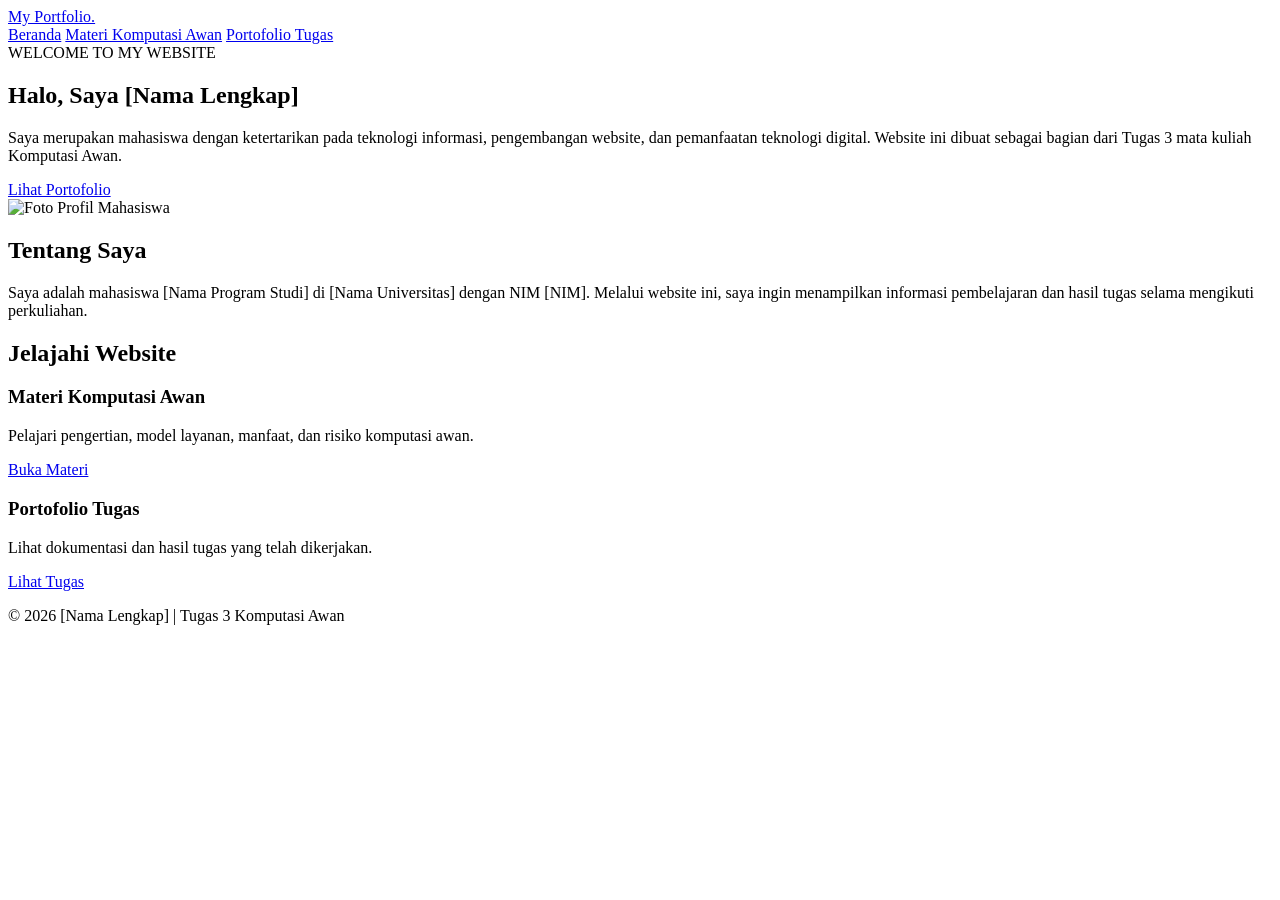
==== index.html @ 25f96266 "Add files via upload" ====
<!DOCTYPE html>
<html lang="id">
<head>
    <meta charset="UTF-8">
    <meta name="viewport" content="width=device-width, initial-scale=1.0">
    <title>Beranda | Website Tugas 3</title>
    <link rel="stylesheet" href="assets/css/style.css">
</head>
<body>

    <!-- NAVBAR -->
    <header>
        <nav class="navbar">
            <a href="index.html" class="logo">My Portfolio.</a>

            <div class="nav-menu">
                <a href="index.html" class="active">Beranda</a>
                <a href="materi.html">Materi Komputasi Awan</a>
                <a href="portofolio.html">Portofolio Tugas</a>
            </div>
        </nav>
    </header>

    <!-- BERANDA -->
    <main>
        <section class="hero">

            <div class="hero-text">
                <span class="subtitle">WELCOME TO MY WEBSITE</span>

                <h1>
                    Halo, Saya <span>[Nama Lengkap]</span>
                </h1>

                <p>
                    Saya merupakan mahasiswa dengan ketertarikan
                    pada teknologi informasi, pengembangan website,
                    dan pemanfaatan teknologi digital.
                    Website ini dibuat sebagai bagian dari
                    Tugas 3 mata kuliah Komputasi Awan.
                </p>

                <a href="portofolio.html" class="btn">
                    Lihat Portofolio
                </a>
            </div>

            <div class="hero-image">
                <img src="assets/images/foto-profil.jpg"
                     alt="Foto Profil Mahasiswa">
            </div>

        </section>

        <!-- IDENTITAS -->
        <section class="identity">
            <h2>Tentang Saya</h2>

            <p>
                Saya adalah mahasiswa [Nama Program Studi]
                di [Nama Universitas] dengan NIM [NIM].
                Melalui website ini, saya ingin menampilkan
                informasi pembelajaran dan hasil tugas
                selama mengikuti perkuliahan.
            </p>
        </section>

        <!-- NAVIGASI HALAMAN -->
        <section class="navigation-section">

            <h2>Jelajahi Website</h2>

            <div class="navigation-cards">

                <div class="nav-card">
                    <h3>Materi Komputasi Awan</h3>
                    <p>
                        Pelajari pengertian, model layanan,
                        manfaat, dan risiko komputasi awan.
                    </p>
                    <a href="materi.html" class="btn">
                        Buka Materi
                    </a>
                </div>

                <div class="nav-card">
                    <h3>Portofolio Tugas</h3>
                    <p>
                        Lihat dokumentasi dan hasil tugas
                        yang telah dikerjakan.
                    </p>
                    <a href="portofolio.html" class="btn">
                        Lihat Tugas
                    </a>
                </div>

            </div>
        </section>
    </main>

    <!-- FOOTER -->
    <footer>
        <p>© 2026 [Nama Lengkap] | Tugas 3 Komputasi Awan</p>
    </footer>

</body>
</html>
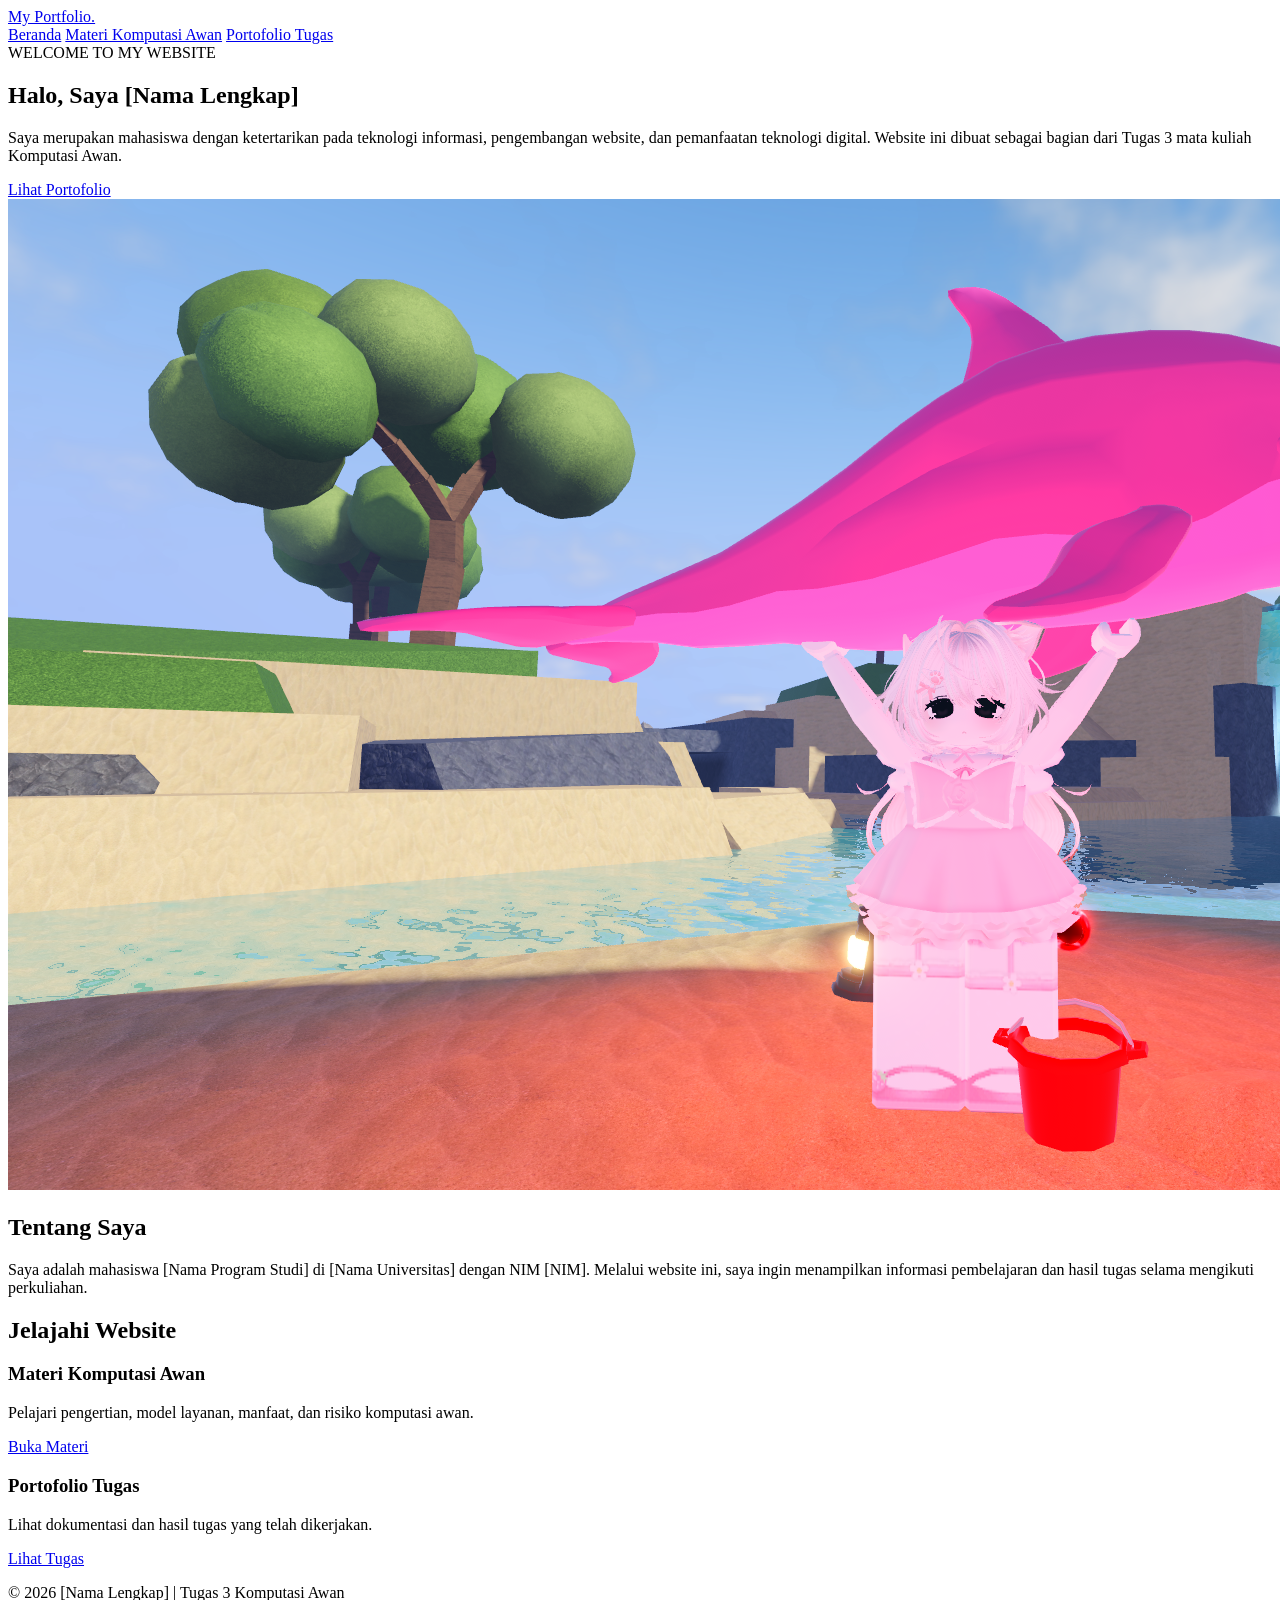
==== commit 561adf32: "Fix HTML structure and update CSS link path" ====
--- a/index.html
+++ b/index.html
@@ -5,7 +5,7 @@
     <meta charset="UTF-8">
     <meta name="viewport" content="width=device-width, initial-scale=1.0">
     <title>Beranda | Website Tugas 3</title>
-    <link rel="stylesheet" href="assets/css/style.css">
+    <link rel="stylesheet" href="./assets/CSS/style.css">
 </head>
 <body>
 
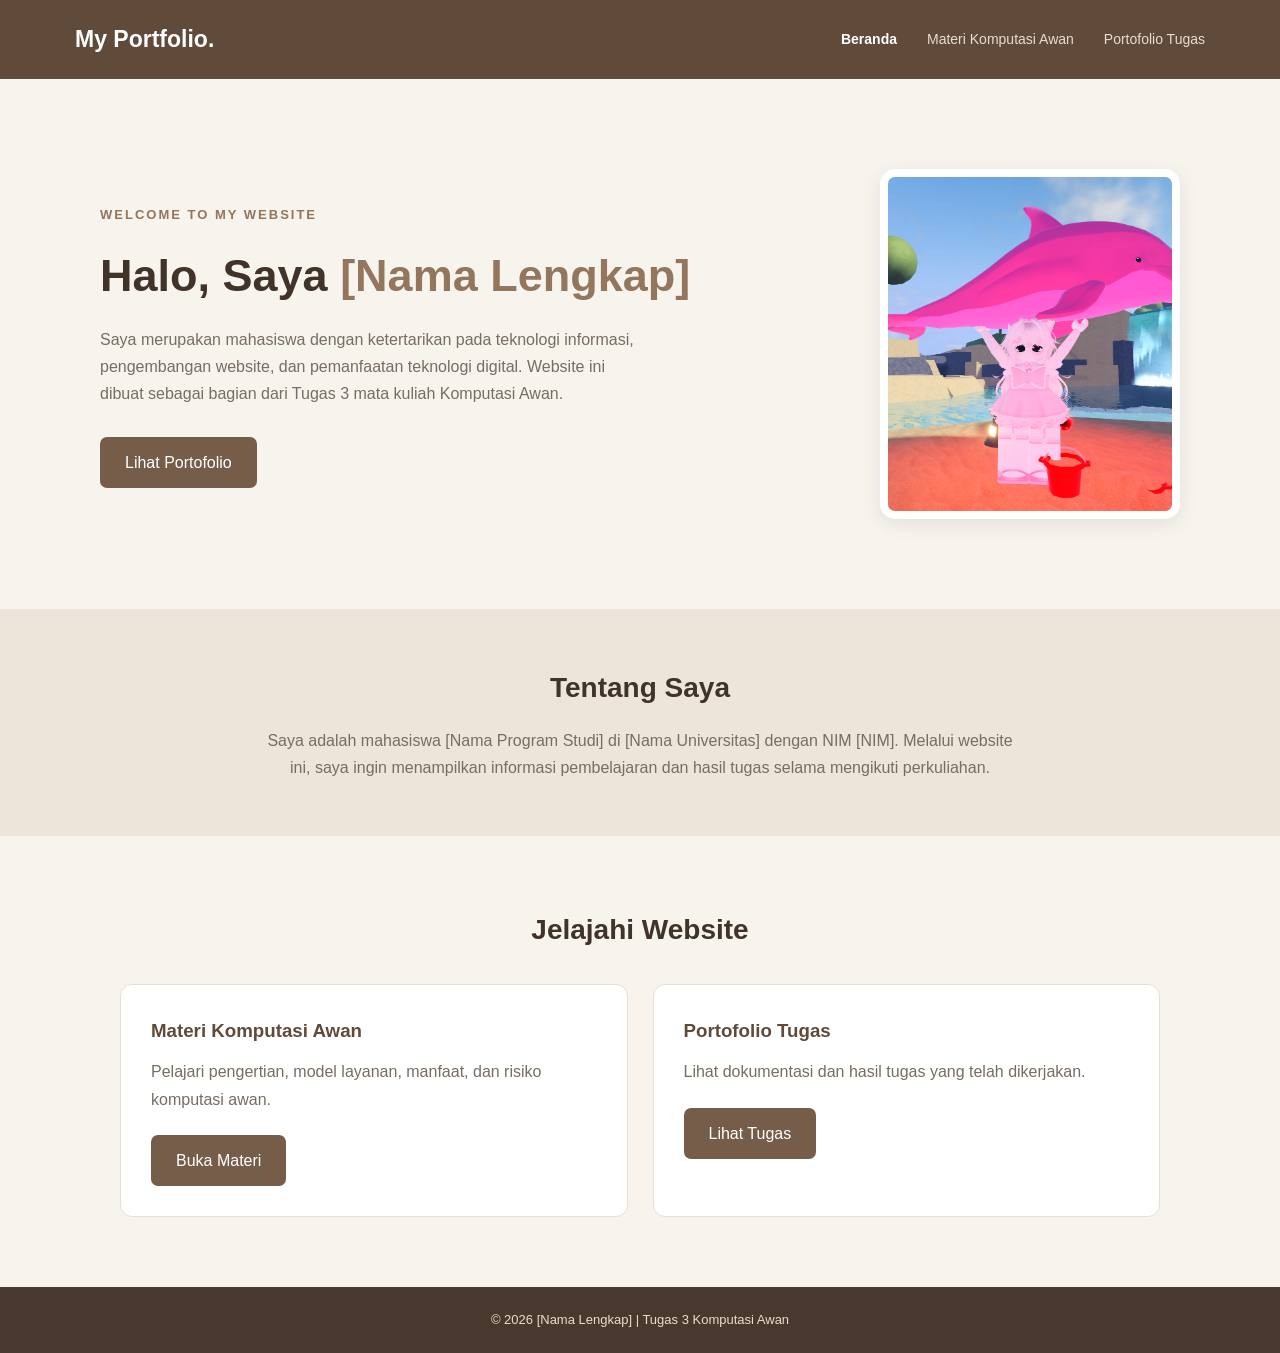
==== commit 346c0ec0: "Fix HTML formatting and update CSS link" ====
--- a/index.html
+++ b/index.html
@@ -5,7 +5,7 @@
     <meta charset="UTF-8">
     <meta name="viewport" content="width=device-width, initial-scale=1.0">
     <title>Beranda | Website Tugas 3</title>
-    <link rel="stylesheet" href="./assets/CSS/style.css">
+    <link rel="stylesheet" href="./assets/css/style.css">
 </head>
 <body>
 
--- a/assets/css/style.css
+++ b/assets/css/style.css
@@ -0,0 +1,426 @@
+
+/* =========================
+   GLOBAL
+========================= */
+
+* {
+    margin: 0;
+    padding: 0;
+    box-sizing: border-box;
+}
+
+body {
+    font-family: 'Segoe UI', Arial, sans-serif;
+    background: #F7F3ED;
+    color: #403329;
+    line-height: 1.7;
+}
+
+a {
+    text-decoration: none;
+}
+
+/* =========================
+   NAVBAR
+========================= */
+
+header {
+    background: #604A3A;
+}
+
+.navbar {
+    max-width: 1200px;
+    margin: auto;
+    padding: 20px 35px;
+
+    display: flex;
+    justify-content: space-between;
+    align-items: center;
+}
+
+.logo {
+    color: #FFFFFF;
+    font-size: 23px;
+    font-weight: bold;
+}
+
+.nav-menu {
+    display: flex;
+    gap: 30px;
+}
+
+.nav-menu a {
+    color: #E9DDCE;
+    font-size: 14px;
+    transition: 0.3s;
+}
+
+.nav-menu a:hover,
+.nav-menu a.active {
+    color: #FFFFFF;
+    font-weight: bold;
+}
+
+/* =========================
+   BERANDA
+========================= */
+
+.hero {
+    max-width: 1150px;
+    margin: auto;
+    padding: 90px 35px;
+
+    display: flex;
+    align-items: center;
+    justify-content: space-between;
+    gap: 60px;
+}
+
+.hero-text {
+    flex: 1;
+}
+
+.subtitle {
+    color: #92765D;
+    font-size: 13px;
+    font-weight: bold;
+    letter-spacing: 2px;
+}
+
+.hero h1 {
+    font-size: 45px;
+    line-height: 1.3;
+    margin: 20px 0;
+}
+
+.hero h1 span {
+    color: #92765D;
+}
+
+.hero-text p {
+    color: #766D63;
+    margin-bottom: 30px;
+    max-width: 550px;
+}
+
+.btn {
+    display: inline-block;
+    background: #765D49;
+    color: white;
+
+    padding: 12px 25px;
+    border-radius: 7px;
+
+    transition: 0.3s;
+}
+
+.btn:hover {
+    background: #49382D;
+}
+
+.hero-image {
+    width: 300px;
+    height: 350px;
+
+    border-radius: 15px;
+    overflow: hidden;
+
+    background: #E9DDCE;
+    border: 8px solid white;
+    box-shadow: 0 5px 20px #00000015;
+}
+
+.hero-image img {
+    width: 100%;
+    height: 100%;
+    object-fit: cover;
+}
+
+/* =========================
+   IDENTITAS
+========================= */
+
+.identity {
+    background: #EEE5DA;
+    padding: 55px 20px;
+    text-align: center;
+}
+
+.identity h2,
+.navigation-section h2 {
+    font-size: 28px;
+    margin-bottom: 15px;
+}
+
+.identity p {
+    max-width: 750px;
+    margin: auto;
+    color: #766D63;
+}
+
+/* =========================
+   NAVIGASI BERANDA
+========================= */
+
+.navigation-section {
+    max-width: 1100px;
+    margin: auto;
+    padding: 70px 30px;
+    text-align: center;
+}
+
+.navigation-cards {
+    display: flex;
+    gap: 25px;
+    margin-top: 30px;
+}
+
+.nav-card {
+    flex: 1;
+    background: #FFFFFF;
+    padding: 30px;
+    border-radius: 12px;
+    border: 1px solid #E8DFD5;
+    text-align: left;
+}
+
+.nav-card h3 {
+    color: #604A3A;
+    margin-bottom: 12px;
+}
+
+.nav-card p {
+    color: #766D63;
+    margin-bottom: 22px;
+}
+
+/* =========================
+   HEADER HALAMAN
+========================= */
+
+.page-header {
+    background: #EEE5DA;
+    padding: 65px 20px;
+    text-align: center;
+}
+
+.page-header h1 {
+    font-size: 38px;
+    color: #49382D;
+    margin: 10px 0;
+}
+
+.page-header p {
+    color: #766D63;
+}
+
+/* =========================
+   MATERI
+========================= */
+
+.content-section {
+    max-width: 1100px;
+    margin: auto;
+    padding: 55px 30px;
+}
+
+.content-card {
+    background: white;
+    border: 1px solid #E8DFD5;
+    border-radius: 12px;
+
+    padding: 30px;
+    margin-bottom: 25px;
+}
+
+.content-card h2 {
+    color: #604A3A;
+    margin-bottom: 15px;
+}
+
+.content-card p,
+.content-card li {
+    color: #766D63;
+}
+
+.content-card ul {
+    padding-left: 25px;
+}
+
+.service-grid {
+    display: flex;
+    gap: 20px;
+    margin-top: 20px;
+}
+
+.service-card {
+    flex: 1;
+    background: #F7F3ED;
+    border-radius: 10px;
+    padding: 22px;
+}
+
+.service-card h3 {
+    font-size: 26px;
+    color: #765D49;
+}
+
+.service-card h4 {
+    margin-bottom: 12px;
+}
+
+/* =========================
+   PORTOFOLIO
+========================= */
+
+.portfolio-section {
+    max-width: 1100px;
+    margin: auto;
+    padding: 55px 30px;
+}
+
+.portfolio-intro {
+    text-align: center;
+    margin-bottom: 40px;
+}
+
+.portfolio-intro h2 {
+    font-size: 28px;
+    margin-bottom: 12px;
+}
+
+.portfolio-intro p {
+    color: #766D63;
+    font-size: 17px;
+}
+
+.task-card {
+    position: relative;
+
+    background: white;
+    border: 1px solid #E8DFD5;
+    border-radius: 12px;
+
+    padding: 35px;
+    margin-bottom: 30px;
+
+    text-align: center;
+    box-shadow: 0 4px 15px #00000008;
+}
+
+.task-number {
+    color: #A68A6D;
+    font-size: 13px;
+    font-weight: bold;
+    letter-spacing: 2px;
+}
+
+.task-card h3 {
+    font-size: 25px;
+    margin: 10px 0 15px;
+    color: #49382D;
+}
+
+.task-card p {
+    color: #766D63;
+    font-size: 16px;
+    margin-bottom: 25px;
+}
+
+.task-button {
+    display: flex;
+    justify-content: space-between;
+    align-items: center;
+
+    width: 100%;
+
+    background: #806C50;
+    color: white;
+
+    padding: 13px 22px;
+    border-radius: 6px;
+
+    font-size: 18px;
+    transition: 0.3s;
+}
+
+.task-button:hover {
+    background: #49382D;
+}
+
+/* =========================
+   FOOTER
+========================= */
+
+footer {
+    background: #49382D;
+    color: #E9DDCE;
+    text-align: center;
+
+    padding: 22px;
+    font-size: 13px;
+}
+
+/* =========================
+   RESPONSIVE
+========================= */
+
+@media (max-width: 768px) {
+
+    .navbar {
+        flex-direction: column;
+        gap: 15px;
+    }
+
+    .nav-menu {
+        flex-wrap: wrap;
+        justify-content: center;
+        gap: 15px;
+    }
+
+    .hero {
+        flex-direction: column-reverse;
+        text-align: center;
+        padding: 55px 25px;
+    }
+
+    .hero h1 {
+        font-size: 34px;
+    }
+
+    .hero-image {
+        width: 230px;
+        height: 270px;
+    }
+
+    .navigation-cards,
+    .service-grid {
+        flex-direction: column;
+    }
+
+    .page-header h1 {
+        font-size: 30px;
+    }
+
+    .task-card {
+        padding: 25px 18px;
+    }
+
+    .task-button {
+        font-size: 15px;
+    }
+}
+
+
+.task-links {
+    display: flex;
+    flex-direction: column;
+    gap: 12px;
+}
+
+.task-links .task-button {
+    display: flex;
+    justify-content: space-between;
+    align-items: center;
+    width: 100%;
+}
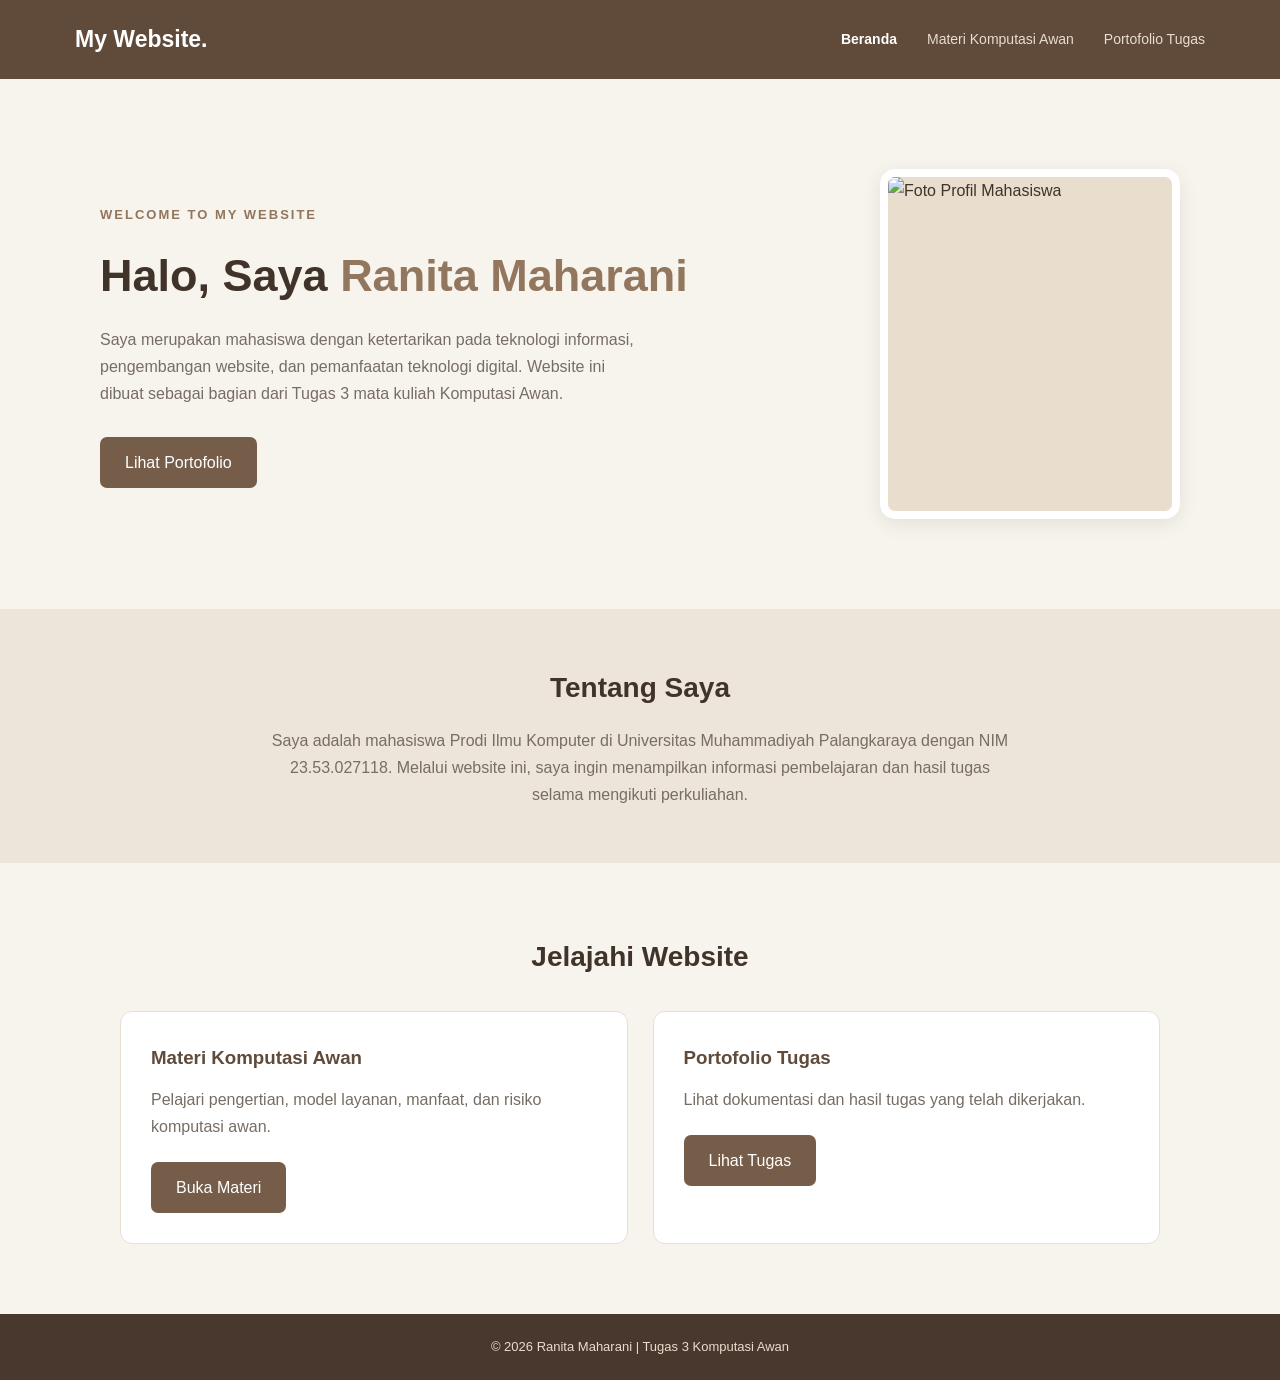
==== commit cc3b138a: "Revise personal details and update hero image Updated personal information and image in the hero sec" ====
--- a/index.html
+++ b/index.html
@@ -12,7 +12,7 @@
     <!-- NAVBAR -->
     <header>
         <nav class="navbar">
-            <a href="index.html" class="logo">My Portfolio.</a>
+            <a href="index.html" class="logo">My Website.</a>
 
             <div class="nav-menu">
                 <a href="index.html" class="active">Beranda</a>
@@ -30,7 +30,7 @@
                 <span class="subtitle">WELCOME TO MY WEBSITE</span>
 
                 <h1>
-                    Halo, Saya <span>[Nama Lengkap]</span>
+                    Halo, Saya <span>Ranita Maharani</span>
                 </h1>
 
                 <p>
@@ -47,7 +47,7 @@
             </div>
 
             <div class="hero-image">
-                <img src="assets/images/foto-profil.jpg"
+                <img src="assets/images/FotoProfil.JPG"
                      alt="Foto Profil Mahasiswa">
             </div>
 
@@ -58,8 +58,8 @@
             <h2>Tentang Saya</h2>
 
             <p>
-                Saya adalah mahasiswa [Nama Program Studi]
-                di [Nama Universitas] dengan NIM [NIM].
+                Saya adalah mahasiswa Prodi Ilmu Komputer
+                di Universitas Muhammadiyah Palangkaraya dengan NIM 23.53.027118.
                 Melalui website ini, saya ingin menampilkan
                 informasi pembelajaran dan hasil tugas
                 selama mengikuti perkuliahan.
@@ -101,7 +101,7 @@
 
     <!-- FOOTER -->
     <footer>
-        <p>© 2026 [Nama Lengkap] | Tugas 3 Komputasi Awan</p>
+        <p>© 2026 Ranita Maharani | Tugas 3 Komputasi Awan</p>
     </footer>
 
 </body>
